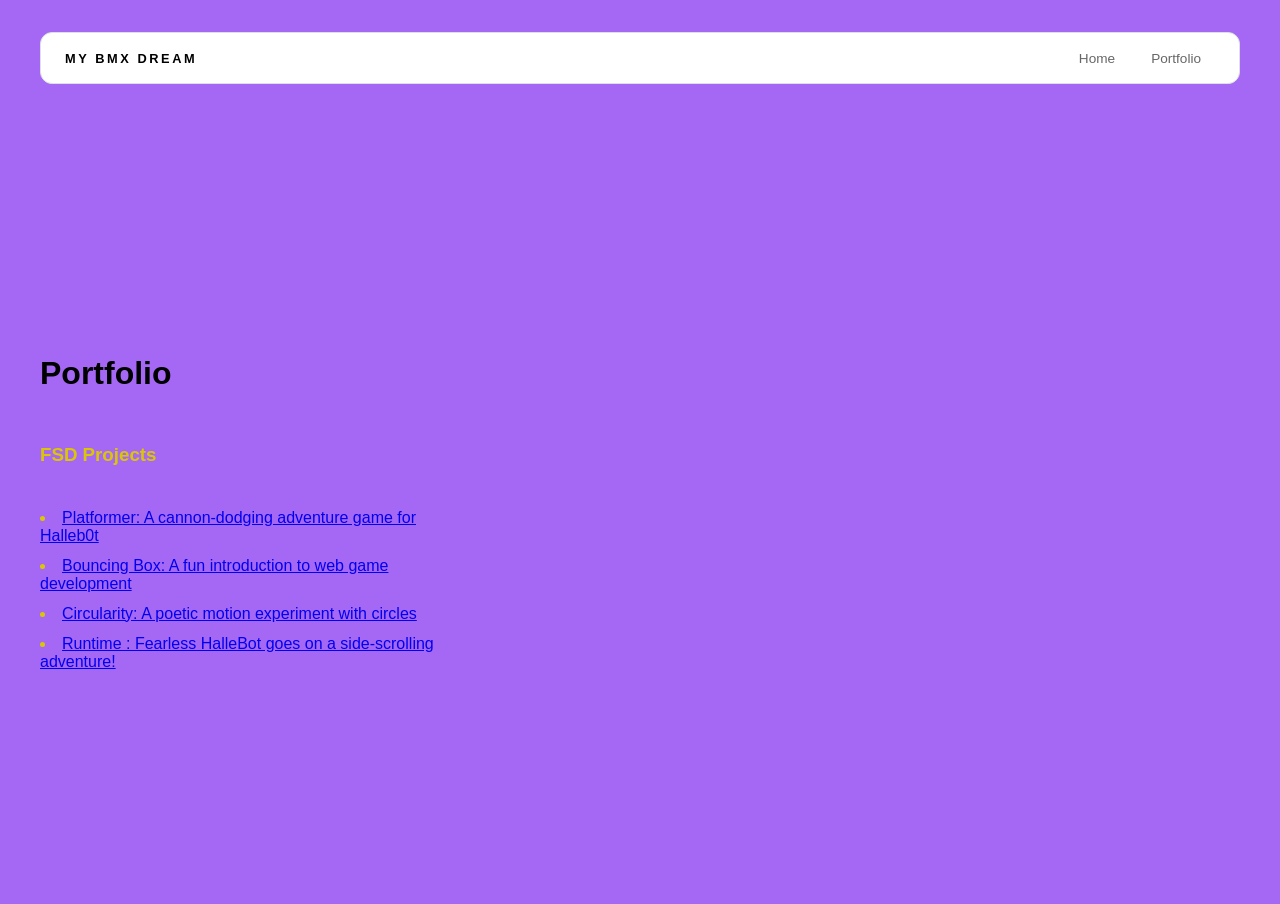
==== portfolio.html @ ffa8425c "add portfolio page to website" ====
<!DOCTYPE html>
<html>
  <head>
    <title>My BMX dream</title> 
    <link rel="stylesheet" href="style.css"
   />
  </head>

  <body>
    <!-- All content goes here -->
    <div id="all-contents">
     <nav>
        <h1>My BMX dream</h1>
        <ul id="nav-ul">
          <li class="nav-li">
            <a href="index.html">Home</a>
         </li>
         <li class="nav-li">
           <a href="portfolio.html">Portfolio</a>
         </li>
      </ul>
    </nav>

      <main>
        <div class="content">
          <h1>Portfolio</h1>
          <h3>FSD Projects</h3>
          <ul id="portfolio">

          </ul>

          <!-- ASD Projects will go here -->
         <li>
  <a href="fsd-projects/platformer/">Platformer: A cannon-dodging adventure game for Halleb0t</a>
</li>
<li>
  <a href="fsd-projects/bouncing-box/">Bouncing Box: A fun introduction to web game development</a>
</li>
<li>
  <a href="fsd-projects/circularity/">Circularity: A poetic motion experiment with circles</a>
</li>
<li>
 <a href="fsd-projects/runtime/">Runtime : Fearless HalleBot goes on a side-scrolling adventure!</a>
</li>

        </div>
      </main>
    </div>
  </body>
</html>
---- style.css ----
* {
  box-sizing: border-box;
}

body {
  margin: 0;
  background: #a568f5;
  color: #dbc604;
  font-family: "Helvetica Neue", Arial, sans-serif;
}

#all-contents {
  max-width: 1500px;
  min-height: 100vh;
  margin: 0 auto;
  padding: 32px 40px;
}
main {
  display: grid;
  grid-template-columns: minmax(220px, 1fr) minmax(420px, 1.6fr);
  align-items: center;
  min-height: calc(100vh - 160px);
  gap: clamp(32px, 5vw, 80px);
}

.sidebar {
  width: 100%;
}

.content {
  display: flex;
  flex-direction: column;
  align-items: flex-start;
  gap: 12px;
}
h2 {
  margin: 0;
  font-size: clamp(4rem, 10vw, 7rem);
  line-height: 0.9;
  font-weight: 900;
  letter-spacing: -0.04em;
  text-transform: uppercase;
  color: #000;
}

.content > p {
  margin: 0;
  color: #999;
  font-size: 0.9rem;
  text-transform: uppercase;
  letter-spacing: 0.15em;
  line-height: 1.4;
}
#interests {
  margin-top: 32px;
  width: 100%;
}

#interests h3 {
  margin: 0 0 12px;
  font-size: 0.75rem;
  font-weight: 700;
  text-transform: uppercase;
  letter-spacing: 0.2em;
  color: #aaa;
}

#interests ul {
  list-style: none;
  margin: 0;
  padding: 0;
  display: flex;
  flex-wrap: wrap;
  gap: 8px;
}

#interests li {
  color: #555;
  font-size: 1rem;
  font-weight: 600;
  padding: 10px 20px;
  background: #fff;
  border: 1px solid #ddd;
  border-radius: 100px;
  transition:
    background 0.25s ease,
    color 0.25s ease,
    transform 0.25s ease;
  cursor: default;
}

#interests li:hover {
  background: #000;
  color: #fff;
  border-color: #000;
  transform: translateY(-2px);
}
.sidebar-img {
  width: 100%;
  max-width: 760px;
  aspect-ratio: 3 / 4;
  object-fit: cover;
  display: block;
  border-radius: 16px;
  filter: grayscale(100%);
  box-shadow: 0 8px 30px rgba(0, 0, 0, 0.12);
  transition:
    filter 0.4s ease,
    transform 0.4s ease,
    box-shadow 0.4s ease;
}

.sidebar-img:hover {
  filter: grayscale(0%);
  transform: translateY(-4px);
  box-shadow: 0 16px 40px rgba(0, 0, 0, 0.18);
}
.sidebar-img {
  width: 100%;
  max-width: 760px;
  aspect-ratio: 3 / 4;
  object-fit: cover;
  display: block;
  border-radius: 24px;
  box-shadow: 0 8px 30px rgba(0, 0, 0, 0.12);
}
nav {
  display: flex;
  justify-content: space-between;
  align-items: center;
  margin-bottom: 48px;
  padding: 16px 24px;
  background: #fff;
  border: 1px solid #e0e0e0;
  border-radius: 12px;
}

nav h1 {
  margin: 0;
  font-size: 0.8rem;
  font-weight: 700;
  text-transform: uppercase;
  letter-spacing: 0.2em;
  color: #000;
}

#nav-ul {
  list-style: none;
  display: flex;
  gap: 8px;
  margin: 0;
  padding: 0;
}

.nav-li a {
  color: #666;
  text-decoration: none;
  font-size: 0.85rem;
  font-weight: 500;
  padding: 6px 14px;
  border-radius: 8px;
  transition:
    background 0.25s ease,
    color 0.25s ease;
}

.nav-li a:hover {
  background: #000;
  color: #fff;
}
/* Portfolio styles */
.content h1 {
  color: black;
}

#portfolio {
  list-style: none;
  margin: 0;
  padding: 0;
  width: 100%;
  display: flex;
  flex-direction: column;
  gap: 8px;
}

#portfolio li {
  border-radius: 12px;
  overflow: hidden;
}

#portfolio a {
  display: flex;
  justify-content: space-between;
  align-items: center;
  text-decoration: none;
  color: #444;
  padding: 16px 20px;
  font-size: 1.1rem;
  font-weight: 500;
  background: #fff;
  border: 1px solid #e0e0e0;
  border-radius: 12px;
  transition: background 0.25s ease, color 0.25s ease, transform 0.25s ease;
}

#portfolio a:hover {
  background: #a200ff;
  color: #faea06;
  transform: translateX(4px);
}

#portfolio a::after {
  content: "->";
  font-size: 0.85rem;
  opacity: 0.4;
  transition: opacity 0.25s ease;
  white-space: nowrap;
}

#portfolio a:hover::after {
  opacity: 1;
}
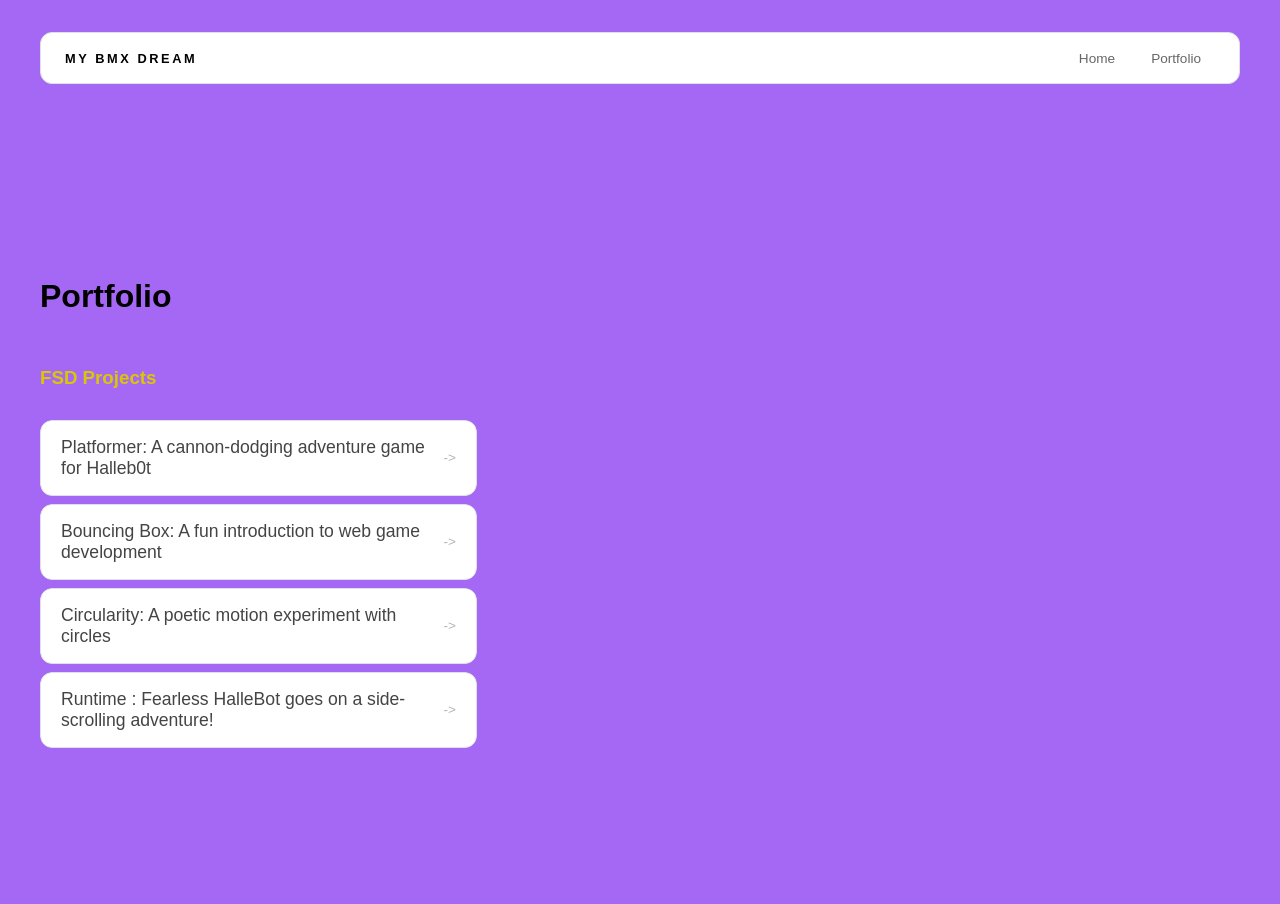
==== commit d4f7018a: "Finalized platformer game" ====
--- a/portfolio.html
+++ b/portfolio.html
@@ -27,22 +27,20 @@
           <h3>FSD Projects</h3>
           <ul id="portfolio">
 
-          </ul>
-
           <!-- ASD Projects will go here -->
-         <li>
-  <a href="fsd-projects/platformer/">Platformer: A cannon-dodging adventure game for Halleb0t</a>
-</li>
-<li>
-  <a href="fsd-projects/bouncing-box/">Bouncing Box: A fun introduction to web game development</a>
-</li>
-<li>
-  <a href="fsd-projects/circularity/">Circularity: A poetic motion experiment with circles</a>
-</li>
-<li>
- <a href="fsd-projects/runtime/">Runtime : Fearless HalleBot goes on a side-scrolling adventure!</a>
-</li>
-
+        <li>
+          <a href="fsd-projects/platformer/">Platformer: A cannon-dodging adventure game for Halleb0t</a>
+        </li>
+        <li>
+          <a href="fsd-projects/bouncing-box/">Bouncing Box: A fun introduction to web game development</a>
+        </li>
+        <li>
+          <a href="fsd-projects/circularity/">Circularity: A poetic motion experiment with circles</a>
+        </li>
+        <li>
+          <a href="fsd-projects/runtime/">Runtime : Fearless HalleBot goes on a side-scrolling adventure!</a>
+        </li>
+        </ul>
         </div>
       </main>
     </div>
